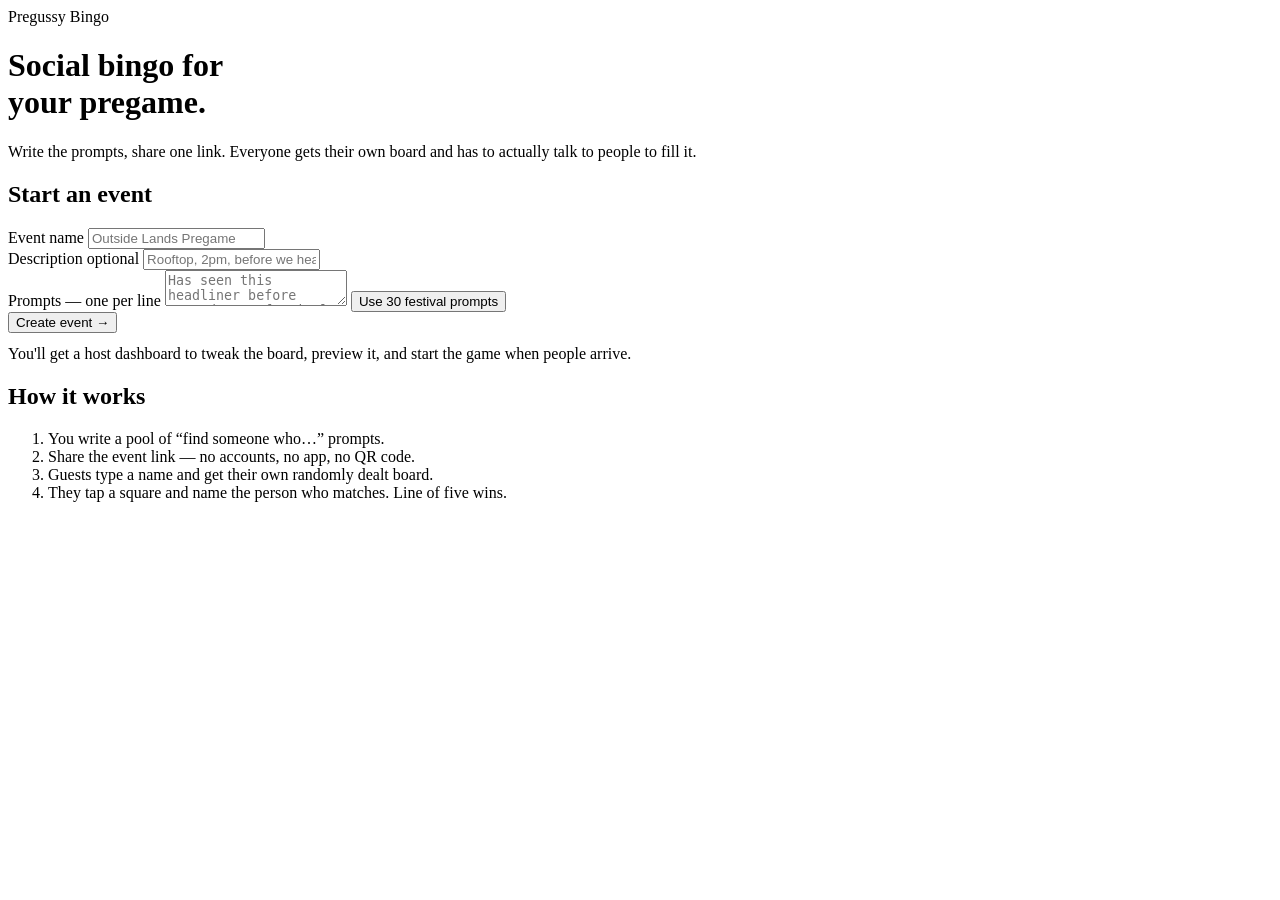
==== src/pregussy/static/index.html @ b6fe1558 "renaming" ====
<!doctype html>
<html lang="en">
<head>
  <meta charset="utf-8" />
  <meta name="viewport" content="width=device-width, initial-scale=1, viewport-fit=cover, maximum-scale=5" />
  <meta name="theme-color" content="#f5f4ef" media="(prefers-color-scheme: light)" />
  <meta name="theme-color" content="#0f1714" media="(prefers-color-scheme: dark)" />
  <meta name="apple-mobile-web-app-capable" content="yes" />
  <meta name="mobile-web-app-capable" content="yes" />
  <meta name="description" content="Social bingo for a party. Share a link, everyone gets a board, go talk to people." />
  <link rel="manifest" href="/static/manifest.webmanifest" />
  <link rel="icon" href="/static/icon.svg" type="image/svg+xml" />
  <link rel="apple-touch-icon" href="/static/icon.svg" />
  <title>Pregussy Bingo</title>
  <link rel="stylesheet" href="/static/style.css" />
</head>
<body>
<div class="wrap">
  <div class="hero">
    <div class="wordmark"><span class="dot"></span> Pregussy Bingo</div>
    <h1>Social bingo for<br /><span class="leaf-text">your pregame.</span></h1>
    <p class="sub">Write the prompts, share one link. Everyone gets their own board and has to
      actually talk to people to fill it.</p>
  </div>

  <div class="card" id="mine-card" hidden>
    <div class="card-head"><h2>Your events</h2></div>
    <div class="stack" id="mine"></div>
  </div>

  <div class="card">
    <div class="card-head"><h2>Start an event</h2></div>
    <div id="error" class="notice notice--error hidden"></div>
    <form id="create-form">
      <div class="field">
        <label for="title">Event name</label>
        <input type="text" id="title" class="input-xl" maxlength="80" autocapitalize="words"
               enterkeyhint="next" placeholder="Outside Lands Pregame" required />
      </div>
      <div class="field">
        <label for="description">Description <span class="muted">optional</span></label>
        <input type="text" id="description" maxlength="280" autocapitalize="sentences"
               enterkeyhint="next" placeholder="Rooftop, 2pm, before we head to the park" />
      </div>
      <div class="field">
        <label for="prompts">Prompts <span class="muted" id="count">— one per line</span></label>
        <textarea id="prompts" spellcheck="false" autocapitalize="sentences"
                  placeholder="Has seen this headliner before&#10;Camped at a festival&#10;Knows every word to one song on the lineup&#10;Has festival glitter on right now"></textarea>
        <button type="button" class="ghost" id="sample" style="margin-top:8px">
          Use 30 festival prompts
        </button>
      </div>
      <button type="submit" id="create">Create event →</button>
      <p class="small muted" style="margin:12px 0 0">You'll get a host dashboard to tweak the
        board, preview it, and start the game when people arrive.</p>
    </form>
  </div>

  <div class="card">
    <div class="card-head"><h2>How it works</h2></div>
    <ol class="steps">
      <li>You write a pool of “find someone who…” prompts.</li>
      <li>Share the event link — no accounts, no app, no QR code.</li>
      <li>Guests type a name and get their own randomly dealt board.</li>
      <li>They tap a square and name the person who matches. Line of five wins.</li>
    </ol>
  </div>
</div>

<script type="module">
import { $, api, el, session, ApiError } from "/static/app.js";

const SAMPLE = `Has seen tonight's headliner live before
Camped at a festival
Knows every word to at least one song on the lineup
Has glitter on right now
Came from outside the Bay Area
Has been to Golden Gate Park this month
Plays an instrument
Has a festival wristband still on their arm
Took the N Judah here
Has lost a phone at a show
Prefers the small stage to the main stage
Has met someone famous
Ran a half marathon or longer
Speaks more than two languages
Has worked a music festival
Made their outfit themselves
Has a photo of tonight's lineup on their phone
Doesn't drink coffee
Has a tattoo they got on a whim
Has crowd surfed
Is seeing their first festival tonight
Brought sunscreen
Has a playlist named after a person
Can name every act on the poster
Has driven more than 6 hours to a show
Bakes their own bread
Has been to Outside Lands more than three times
Knows the fastest way to the food trucks
Has a sibling with the same initials
Is wearing something borrowed`;

function showError(message) {
  const box = $("error");
  box.textContent = message;
  box.classList.remove("hidden");
}

function countPrompts() {
  const lines = $("prompts").value.split("\n").map((s) => s.trim()).filter(Boolean);
  const unique = new Set(lines.map((s) => s.toLowerCase())).size;
  const fits = unique >= 24 ? "5×5" : unique >= 16 ? "4×4" : unique >= 8 ? "3×3" : null;
  $("count").textContent = unique
    ? `— ${unique} unique${fits ? `, fills a ${fits}` : ", need 8+"}`
    : "— one per line";
}

$("prompts").addEventListener("input", countPrompts);
$("sample").addEventListener("click", () => {
  $("prompts").value = SAMPLE;
  countPrompts();
  $("prompts").focus();
});

$("create-form").addEventListener("submit", async (event) => {
  event.preventDefault();
  $("error").classList.add("hidden");
  $("create").disabled = true;
  const prompts = $("prompts").value.split("\n").map((s) => s.trim()).filter(Boolean);
  try {
    const created = await api("/api/events", {
      method: "POST",
      body: {
        title: $("title").value.trim() || "Pregame Bingo",
        description: $("description").value.trim(),
        prompts,
      },
    });
    session.setHost(created.code, created.host_token);
    location.href = `/h/${created.code}`;
  } catch (err) {
    showError(err instanceof ApiError ? err.message : "Could not create the event.");
    $("create").disabled = false;
  }
});

/* Events this browser hosts, so a host can get back in after closing the tab. */
(async function listMine() {
  const codes = session.hostedCodes();
  if (!codes.length) return;
  const found = (
    await Promise.all(
      codes.map((code) => api(`/api/events/${code}`).catch(() => null)),
    )
  ).filter(Boolean);
  if (!found.length) return;

  const list = $("mine");
  for (const event of found) {
    const link = el("a", "item");
    link.href = `/h/${event.code}`;
    link.style.textDecoration = "none";
    const body = el("div", "body");
    body.append(el("div", "p", event.title));
    body.append(el("div", "s", `${event.player_count} joined · ${event.code}`));
    link.append(body, el("span", `badge badge--${event.state}`, event.state));
    list.append(link);
  }
  $("mine-card").hidden = false;
})();
</script>
</body>
</html>
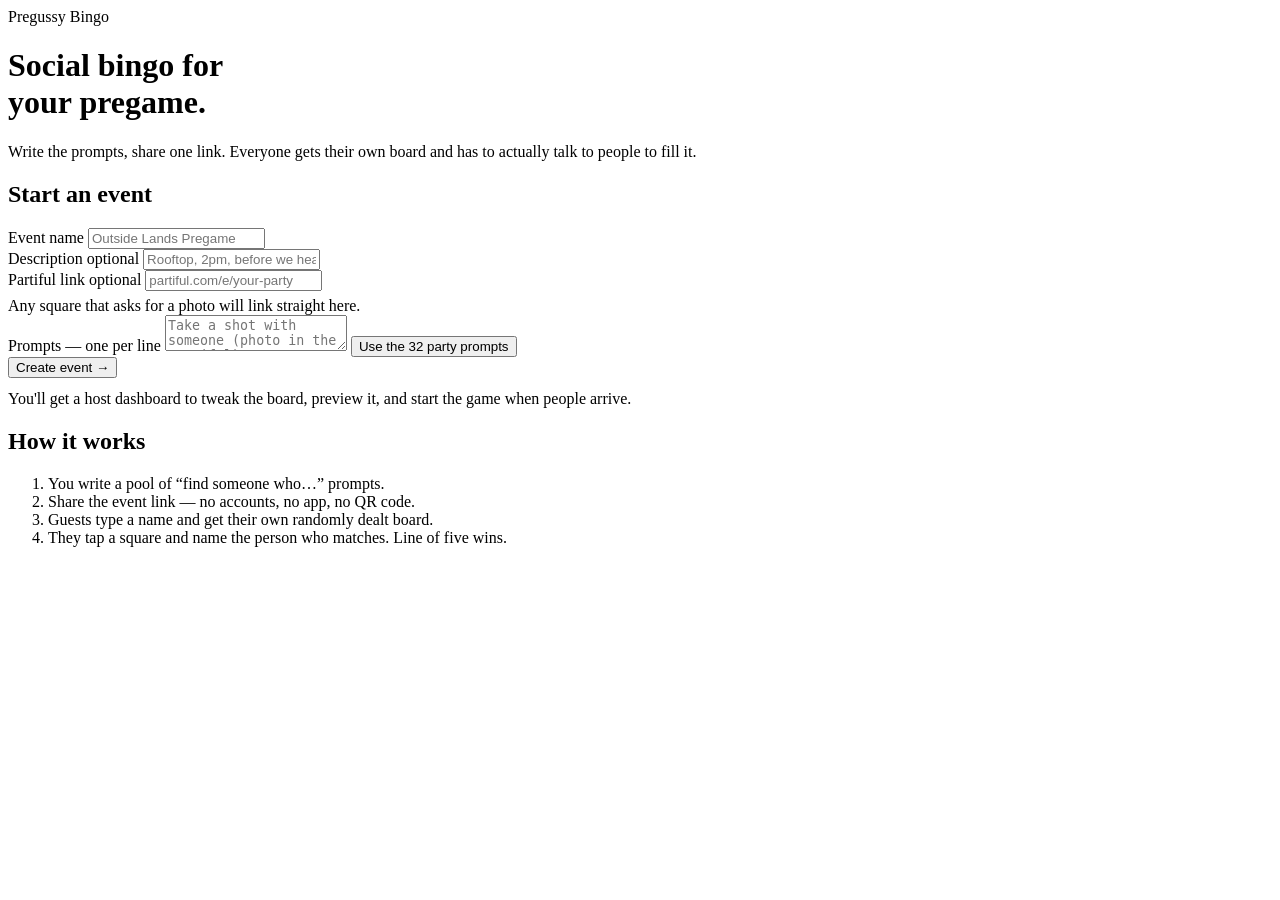
==== commit 685a2996: "update with photo page" ====
--- a/src/pregussy/static/index.html
+++ b/src/pregussy/static/index.html
@@ -43,11 +43,21 @@
                enterkeyhint="next" placeholder="Rooftop, 2pm, before we head to the park" />
       </div>
       <div class="field">
+        <label for="photo-url">Partiful link <span class="muted">optional</span></label>
+        <!-- Text, not type=url: people paste "partiful.com/e/x" and the server adds https. -->
+        <input type="text" id="photo-url" inputmode="url" maxlength="300" enterkeyhint="next"
+               autocapitalize="off" autocorrect="off" spellcheck="false"
+               placeholder="partiful.com/e/your-party" />
+        <p class="small muted" style="margin:6px 0 0">
+          Any square that asks for a photo will link straight here.
+        </p>
+      </div>
+      <div class="field">
         <label for="prompts">Prompts <span class="muted" id="count">— one per line</span></label>
         <textarea id="prompts" spellcheck="false" autocapitalize="sentences"
-                  placeholder="Has seen this headliner before&#10;Camped at a festival&#10;Knows every word to one song on the lineup&#10;Has festival glitter on right now"></textarea>
+                  placeholder="Take a shot with someone (photo in the Partiful)&#10;Has blacked out at a festival&#10;Is wearing kandi&#10;Has snuck into VIP"></textarea>
         <button type="button" class="ghost" id="sample" style="margin-top:8px">
-          Use 30 festival prompts
+          Use the 32 party prompts
         </button>
       </div>
       <button type="submit" id="create">Create event →</button>
@@ -70,36 +80,39 @@
 <script type="module">
 import { $, api, el, session, ApiError } from "/static/app.js";
 
-const SAMPLE = `Has seen tonight's headliner live before
-Camped at a festival
-Knows every word to at least one song on the lineup
-Has glitter on right now
-Came from outside the Bay Area
-Has been to Golden Gate Park this month
-Plays an instrument
-Has a festival wristband still on their arm
-Took the N Judah here
-Has lost a phone at a show
-Prefers the small stage to the main stage
-Has met someone famous
-Ran a half marathon or longer
-Speaks more than two languages
-Has worked a music festival
-Made their outfit themselves
-Has a photo of tonight's lineup on their phone
-Doesn't drink coffee
-Has a tattoo they got on a whim
-Has crowd surfed
-Is seeing their first festival tonight
-Brought sunscreen
-Has a playlist named after a person
-Can name every act on the poster
-Has driven more than 6 hours to a show
-Bakes their own bread
-Has been to Outside Lands more than three times
-Knows the fastest way to the food trucks
-Has a sibling with the same initials
-Is wearing something borrowed`;
+/* The house set. Anything mentioning a photo links out to the Partiful on a board. */
+const SAMPLE = `Spilt their drink right after buying it
+Count of 3, say the same artist as someone (keep going until yall are in synergy)
+Take a shot with someone (must take a photo and send it in the partiful)
+Take a bump with someone (must take a photo and send it in the partiful)
+Touch tongues in a selfie with someone (must take a photo and send it in the partiful)
+Hit a vape with someone (must take a photo and send it in the partiful)
+Finish your drink with a stranger (must take a photo and send it in the partiful)
+Kiss a stranger (must take a photo and send it in the partiful)
+Candid photo of the party vibes (must take a photo and send it in the partiful)
+Interlock arms and chug your drink with someone (upload photo to Partiful)
+Water check! Drink a full cup of water with someone (upload photo to Partiful)
+Play one round of rock-paper-scissors with someone — the loser drinks
+Find someone willing to fake-prom pose with you (upload to Partiful)
+Take a picture with the person you think is the cutest (upload photo to Partiful)
+Has yakked in a porta-potty
+Has dropped their phone in a porta-potty
+Has blacked out at a festival
+Has successfully snuck into VIP
+Has forgotten how they got home after a festival
+Has ended up in the medic tent
+Has traveled to another country for a festival
+Has been kicked out of a venue
+Has candy flipped at a festival
+Has cried during a rave/festival
+Has watched the sunrise after partying all night
+Has forgotten an entire set they attended
+Has taken a nap in the middle of a festival
+Has had security confiscate something
+Traded an item with you (must take a photo and send it in the partiful)
+Has the festival set times as their phone background
+Is wearing kandi
+Has lost/forgotten their wristband`;
 
 function showError(message) {
   const box = $("error");
@@ -134,6 +147,7 @@
       body: {
         title: $("title").value.trim() || "Pregame Bingo",
         description: $("description").value.trim(),
+        photo_url: $("photo-url").value.trim(),
         prompts,
       },
     });
